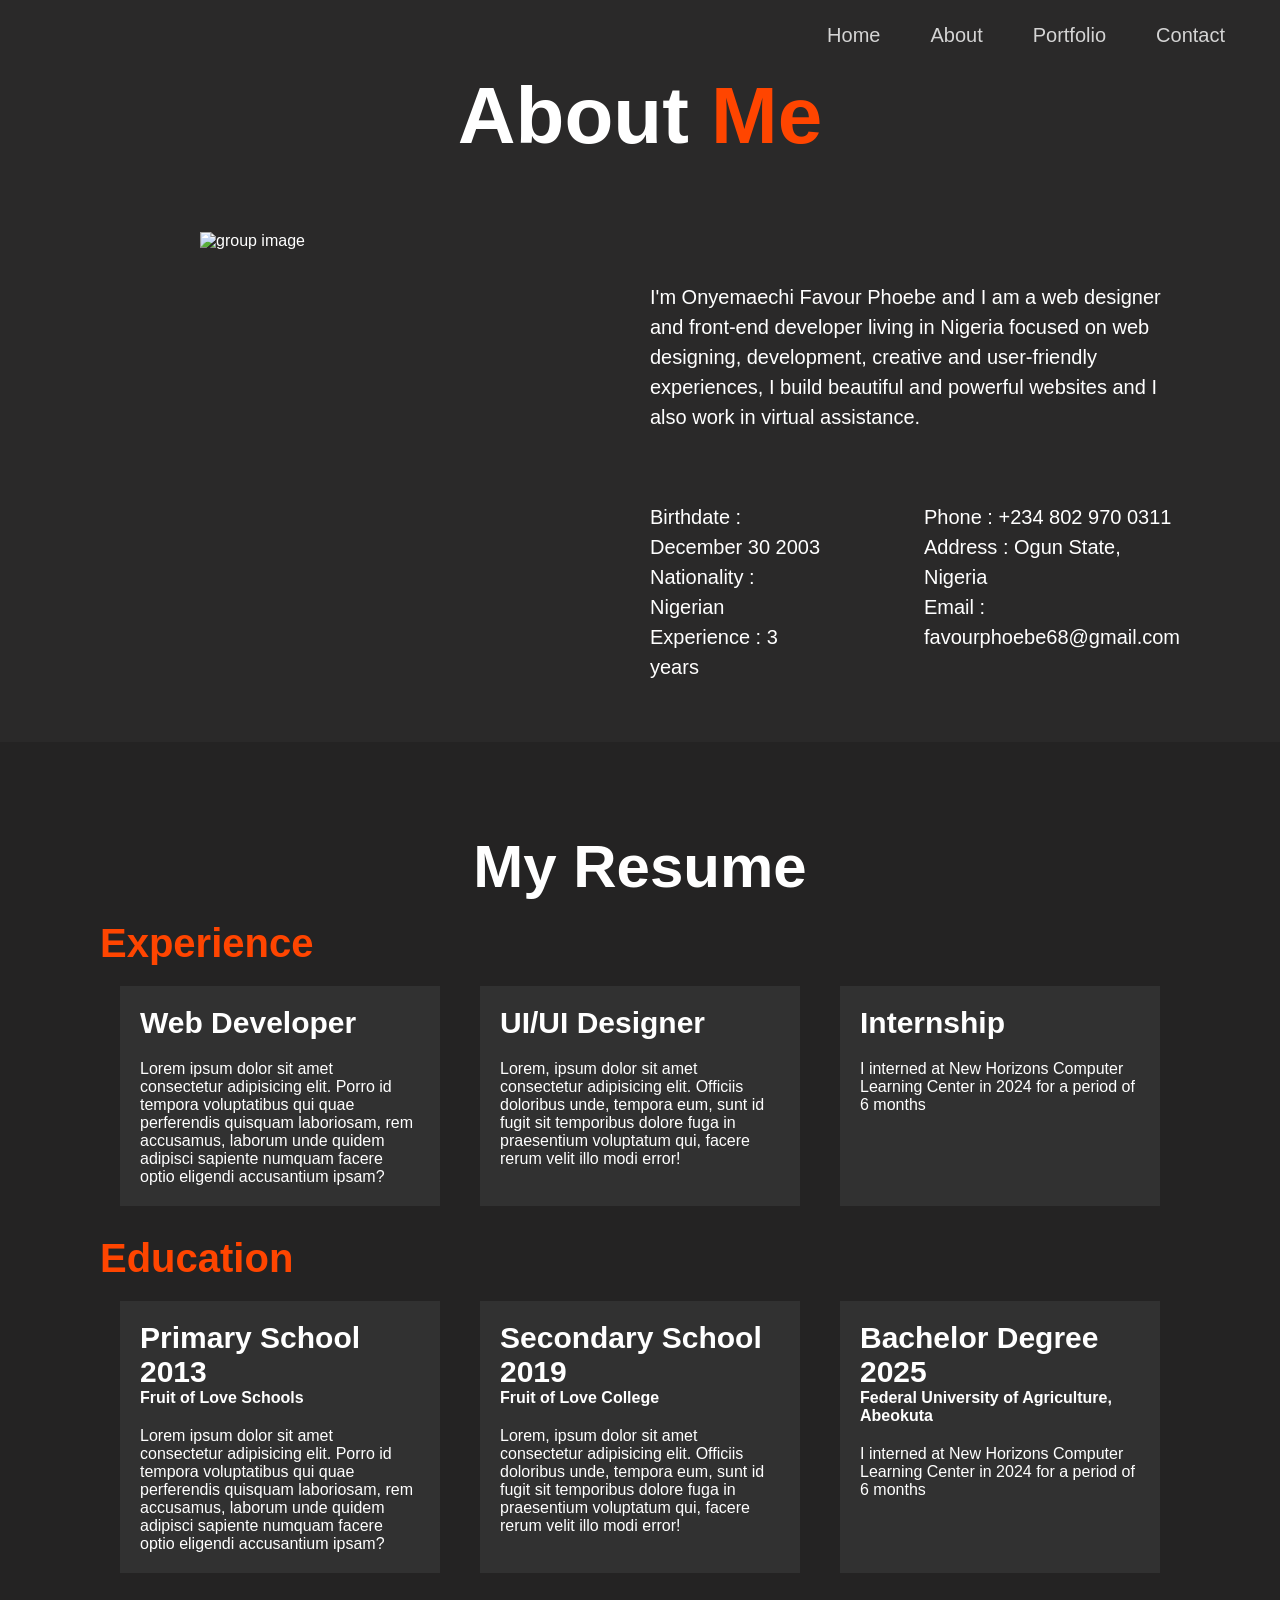
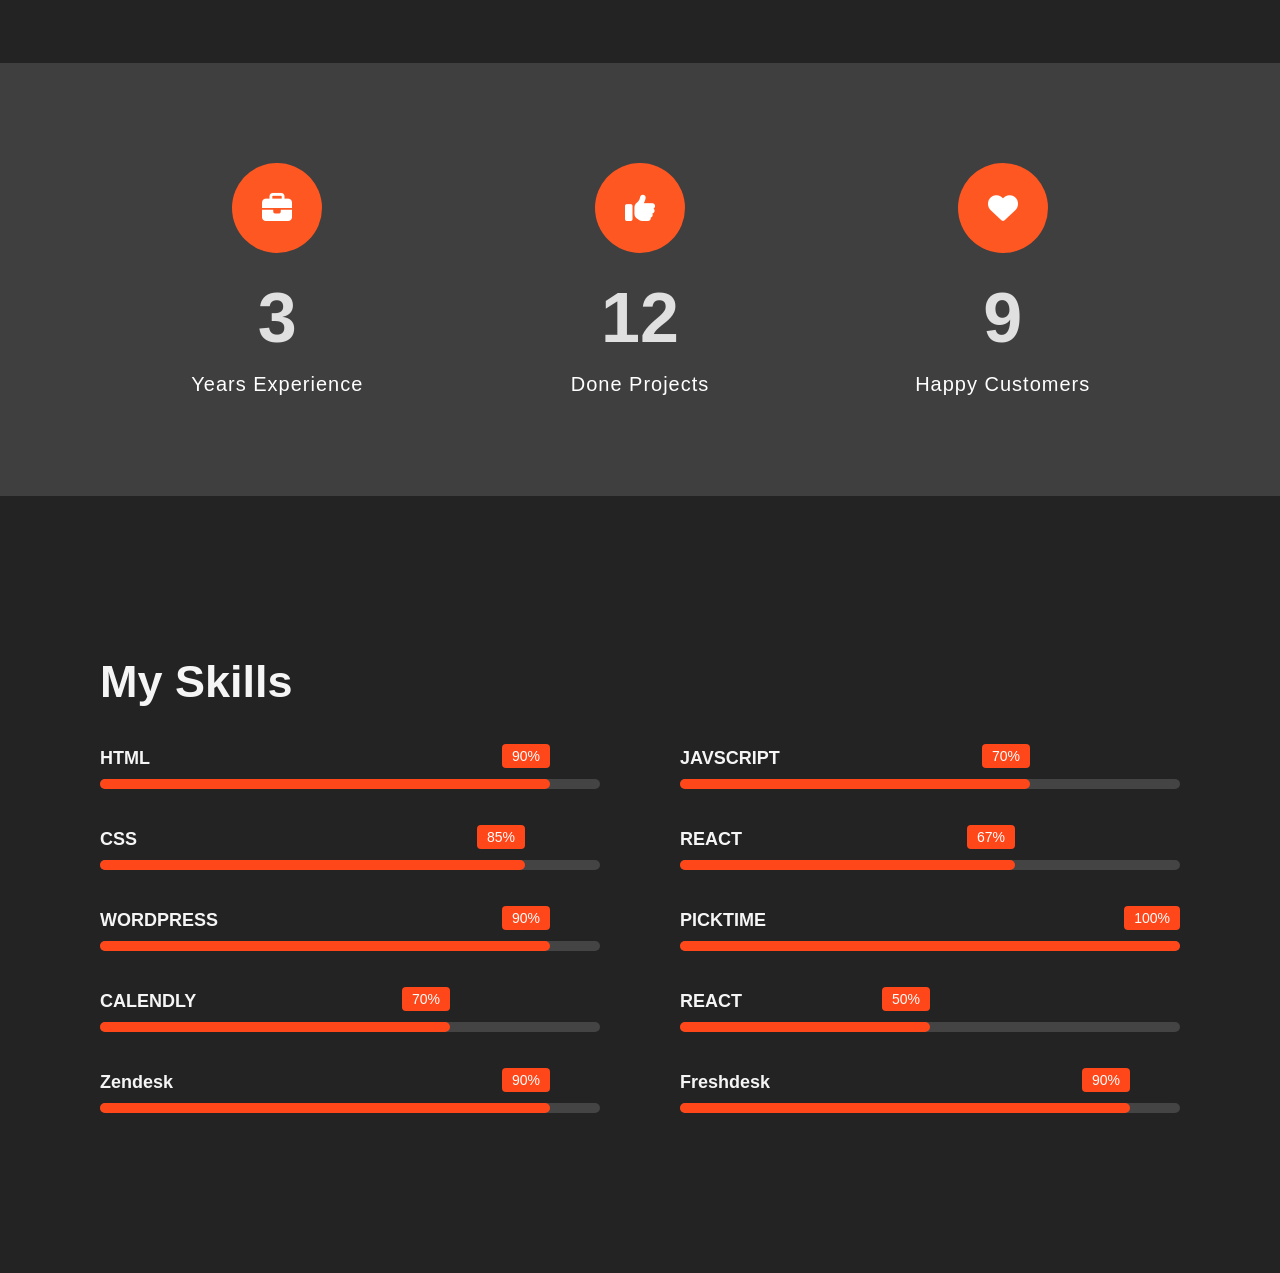
==== about.html @ d8701e4d "Add files via upload" ====
<!DOCTYPE html>
<html lang="en">
<head>
    <meta charset="UTF-8">
    <meta name="viewport" content="width=device-width, initial-scale=1.0">
    <title>About Me</title>
    <link rel="stylesheet" href="style.css">
    <link rel="stylesheet" href="https://cdnjs.cloudflare.com/ajax/libs/font-awesome/6.5.0/css/all.min.css">

</head>
<body>
        <div id="navbar" class="navbar">
        <nav>
            <ul>
            <li><a href="index.html" class="current">Home</a></li>
            <li><a href="about.html">About</a></li>
            <li><a href="portfolio.html">Portfolio</a></li>
            <li><a href="contact.html">Contact</a></li>
            </ul>
        </nav>
        </div>


    <!-- About Me -->
    <section class="solution flex-columns" id="about">
        
        
        
        
        <h1>About <span>Me</span></h1>
            <div class="row">
            <div class="column">
                <div class="column-1">
                <img src="./img/IMG_7723.JPG" alt="group image">
                </div>
            </div>
            <div class="column">
                <div class="column-2 bg-primary">
                <p>I'm Onyemaechi Favour Phoebe and I am a web designer and front‑end developer living in Nigeria focused on web designing, development, creative and user‑friendly experiences, I build beautiful and powerful websites and I also work in virtual assistance.</p>
                </div>
                <div class="col">
                    <div class="col-1">
                    <p>Birthdate : December 30 2003</p>
                    <p>Nationality : Nigerian</p>
                    <p>Experience : 3 years</p>
                    </div>
                    <div class="col-2">
                    <p>Phone : +234 802 970 0311</p>
                    <p>Address : Ogun State, Nigeria</p>
                    <p>Email : favourphoebe68@gmail.com</p>
                    </div>
                </div>
            </div>
            </div>

    </section>
<!-- Resume -->
        <div class="resume">
        <h1>My Resume</h1>
        <div class="edu">
            <h2>Experience</h2>    
            <div class="flex-items">        
            <div class="exp">
                <h3>Web Developer</h3>
                <p>Lorem ipsum dolor sit amet consectetur adipisicing elit. Porro id tempora voluptatibus qui quae perferendis quisquam laboriosam, rem accusamus, laborum unde quidem adipisci sapiente numquam facere optio eligendi accusantium ipsam?</p>
            </div>
            <div class="exp">
                <h3>UI/UI Designer</h3>
                <p>Lorem, ipsum dolor sit amet consectetur adipisicing elit. Officiis doloribus unde, tempora eum, sunt id fugit sit temporibus dolore fuga in praesentium voluptatum qui, facere rerum velit illo modi error!
                </p>    
            </div>
            <div class="exp">
                <h3>Internship</h3>
                <p>I interned at New Horizons Computer Learning Center in 2024 for a period of 6 months</p>
            </div>
            </div>
        </div>

        <h2>Education</h2>
        <div class="flex-items">        
        <div class="exp">
            <h3>Primary School 2013</h3>
            <h4>Fruit of Love Schools</h4>
            <p>Lorem ipsum dolor sit amet consectetur adipisicing elit. Porro id tempora voluptatibus qui quae perferendis quisquam laboriosam, rem accusamus, laborum unde quidem adipisci sapiente numquam facere optio eligendi accusantium ipsam?</p>
        </div>
        <div class="exp">
            <h3>Secondary School 2019</h3>
            <h4>Fruit of Love College</h4>
            <p>Lorem, ipsum dolor sit amet consectetur adipisicing elit. Officiis doloribus unde, tempora eum, sunt id fugit sit temporibus dolore fuga in praesentium voluptatum qui, facere rerum velit illo modi error!
            </p>    
        </div>
        <div class="exp">
            <h3>Bachelor Degree 2025</h3>
            <h4>Federal University of Agriculture, Abeokuta</h4>
            <p>I interned at New Horizons Computer Learning Center in 2024 for a period of 6 months</p>
        </div>
        </div>
        </div>

        <!-- Experience -->
  
    <section class="stats">
    <div class="container">

        <div class="stat-box">
        <div class="icon">
            <i class="fa-solid fa-briefcase"></i>
        </div>
        <h2>3</h2>
        <p>Years Experience</p>
        </div>

        <div class="stat-box">
        <div class="icon">
            <i class="fa-solid fa-thumbs-up"></i>
        </div>
        <h2>12</h2>
        <p>Done Projects</p>
        </div>

        <div class="stat-box">
        <div class="icon">
            <i class="fa-solid fa-heart"></i>
        </div>
        <h2>9</h2>
        <p>Happy Customers</p>
        </div>

    </div>
    </section>



    <!-- My Skills -->
    <main class="skills-section">
        <h2>My Skills</h2>

        <div class="skills-grid">

            <!-- Left Column -->
            <div class="skill-box">
                <span class="skill-title">HTML</span>
                <div class="skill-bar">
                    <div class="skill-fill" style="width:90%">
                        <span class="skill-percent">90%</span>
                    </div>
                </div>
            </div>

            <div class="skill-box">
                <span class="skill-title">JAVSCRIPT</span>
                <div class="skill-bar">
                    <div class="skill-fill" style="width:70%">
                        <span class="skill-percent">70%</span>
                    </div>
                </div>
            </div>

            <div class="skill-box">
                <span class="skill-title">CSS</span>
                <div class="skill-bar">
                    <div class="skill-fill" style="width:85%">
                        <span class="skill-percent">85%</span>
                    </div>
                </div>
            </div>

            <div class="skill-box">
                <span class="skill-title">REACT</span>
                <div class="skill-bar">
                    <div class="skill-fill" style="width:67%">
                        <span class="skill-percent">67%</span>
                    </div>
                </div>
            </div>

            <div class="skill-box">
                <span class="skill-title">WORDPRESS</span>
                <div class="skill-bar">
                    <div class="skill-fill" style="width:90%">
                        <span class="skill-percent">90%</span>
                    </div>
                </div>
            </div>

            <div class="skill-box">
                <span class="skill-title">PICKTIME</span>
                <div class="skill-bar">
                    <div class="skill-fill" style="width:100%">
                        <span class="skill-percent">100%</span>
                    </div>
                </div>
            </div>

            <div class="skill-box">
                <span class="skill-title">CALENDLY</span>
                <div class="skill-bar">
                    <div class="skill-fill" style="width:70%">
                        <span class="skill-percent">70%</span>
                    </div>
                </div>
            </div>

            <div class="skill-box">
                <span class="skill-title">REACT</span>
                <div class="skill-bar">
                    <div class="skill-fill" style="width:50%">
                        <span class="skill-percent">50%</span>
                    </div>
                </div>
            </div>

                        <div class="skill-box">
                <span class="skill-title">Zendesk</span>
                <div class="skill-bar">
                    <div class="skill-fill" style="width:90%">
                        <span class="skill-percent">90%</span>
                    </div>
                </div>
            </div>

                        <div class="skill-box">
                <span class="skill-title">Freshdesk</span>
                <div class="skill-bar">
                    <div class="skill-fill" style="width:90%">
                        <span class="skill-percent">90%</span>
                    </div>
                </div>
            </div>

        </div>
    </main>

    <button id="backToTop"><i class="fa fa-arrow-up"></i></button>

<script>
const btn = document.getElementById("backToTop");

// Show button when scrolling down
window.onscroll = function () {
  if (document.documentElement.scrollTop > 200) {
    btn.style.display = "block";
  } else {
    btn.style.display = "none";
  }
};

// Scroll to top
btn.onclick = function () {
  window.scrollTo({
    top: 0,
    behavior: "smooth"
  });
};
</script>
</body>
</html>
---- style.css ----
*{
    margin: 0;
    padding: 0;
    box-sizing: border-box;
    font-family: 'Gill Sans', 'Gill Sans MT', Calibri, 'Trebuchet MS', sans-serif;
}

html{
  scroll-behavior: smooth;
}

body{
  background-color: rgb(36, 35, 35);
  color: white;
}

/* Navbar */
.navbar{
    display: flex;
    align-items: center;
    justify-content: right;
    color: #fff;
    opacity: 0.8;
    width: 100%;
    height: 70px;
    position: fixed;
    top: 0px;
    padding: 0 30px;
    transition: 0.5s;
    margin-bottom: 50px;
}
.navbar a{
    color: #fff;
    padding: 10px 20px;
    margin: 0 5px;
    text-decoration: none;
}
.navbar a:hover,
.navbar a.current{
    background: none;
}
.navbar ul{
    display: flex;
    list-style: none;
}
.navbar.top{
    background: transparent;
}

.btn{
    cursor: pointer;
    display: inline-block;
    padding: 10px 30px;
    color: #fff;
    background-color: orangered;
    border: none;
    border-radius: 5px;
    margin-top: 30px;
}
.btn, a{
  text-decoration: none;
  font-size: 20px;
}
.btn:hover{
    opacity: 0.9;
}

span{
  color: orangered;
}

.hero{
  background-image: url(./img/code\ image\ 2.jpg);
}
.hero .content{
    display: flex;
    flex-direction: column;
    align-items: center;
    justify-content: center;
    text-align: center;
    height: 100%;
    padding: 230px 20px 0 20px;
    
}
.hero .content h1{
    font-size: 150px;
    font-weight: 100;
}
.hero .content p{
    font-size: 20px;
    max-width: 1000px;
    margin: 20px 0 30px;
}
.hero::before{
    content: '';
    position: absolute;
    top: 0;
    left: 0;
    width: 100%;
    height: 100%;
}
.hero *{
    z-index: 10;
}

.hero{
  padding-bottom: 182px;
}

.hero.blog{
    background: url(IMG/pexels-aleksandar-pasaric-4512439.jpg) no-repeat center center/cover;
    height: 50vh;
}

/* SECTION */

section{
  background-color: rgb(42, 41, 41);
  padding: 40px 100px;
}

section h1{
  text-align: center;
  font-size: 80px;
  margin-bottom: 70px;
  padding-top: 30px;
}

.resume h2{
  font-size: 40px;
  color: orangered;
  padding-bottom: 20px;
}


/* RESUME */
.resume{
  background-color: rgb(36, 35, 35);
  margin:60px auto;
  padding: 30px 100px;
}
.resume h1{
  font-size: 60px;
  text-align: center;
  padding-bottom: 20px;
}


.exp{
  width: 100%;
  margin: 0 20px;
  background-color: rgb(49, 49, 49);
}

.exp p{
  padding-top: 20px;
}

.exp h3{
  font-size: 30px;
}

.edu{
  margin-bottom: 30px;
}


section h1 span{
  color: orangered;
}


/* Flex Columns */

.flex-columns.flex-reverse .row{
    flex-direction: row-reverse;
}
.flex-columns{
  height: 80%;
}
.flex-columns .row{
    display: flex;
    flex-direction: row;
    flex-wrap: wrap;
    width: 100%;
}
.flex-columns .column{
    display: flex;
    flex-direction: column;
    flex-basis: 100%;
    flex: 1;

}
.flex-columns .column .column-1
{
    height: 60%;
}

.flex-columns .column .column-2{
  line-height: 30px;
  font-size: 20px;
  padding: 50px 0;
  margin-bottom: 20px;
}

.flex-columns img{
    width: 100%;
    height: 100%;
    object-fit: center;
}
.flex-columns .column-1{
    margin: 0 100px;
}

.col{
  display: flex;
  flex-direction: right;
}

.col-1, .col-2{
  line-height: 30px;
  font-size: 20px;
}

.col-2{
  margin-left: 100px;
}

/* Flex Items */
.flex-items{
    display: flex;
    text-align: left;
    justify-content: center;
    height: 100%;
}
.flex-items > div{
    padding: 20px;
}

/* Experience */

.stats {
  background: #3f3f3f;
  padding: 100px 0;
  text-align: center;
}

.container {
  width: 85%;
  margin: auto;
  display: flex;
  justify-content: space-between;
  align-items: center;
}

.stat-box {
  flex: 1;
  text-align: center;
}

.icon {
  width: 90px;
  height: 90px;
  background: #ff5722;
  border-radius: 50%;
  display: flex;
  justify-content: center;
  align-items: center;
  margin: 0 auto 25px;
  font-size: 30px;
  color: white;
}

.stat-box h2 {
  font-size: 70px;
  color: #e0e0e0;
  margin-bottom: 15px;
}

.stat-box p {
  font-size: 20px;
  color: #ffffff;
  letter-spacing: 1px;
}

/* Main My Skills */
.skills-section {
    margin:60px auto;
    padding: 100px;
}

.skills-section h2 {
    font-size:45px;
    margin-bottom:40px;
}

.skills-grid {
    display:grid;
    grid-template-columns:1fr 1fr;
    gap:40px 80px;
}

.skill-box {
    width:100%;
}

.skill-title {
    font-size:18px;
    display:block;
    margin-bottom:10px;
    font-weight:bold;
}

.skill-bar {
    width:100%;
    height:10px;
    background:#444;
    border-radius:5px;
    position:relative;
}

.skill-fill {
    height:100%;
    background:#ff471a;
    border-radius:5px;
    position:relative;
}

.skill-percent {
    position:absolute;
    top:-35px;
    right:0;
    background:#ff471a;
    color:#fff;
    padding:4px 10px;
    border-radius:4px;
    font-size:14px;
}

.skill-percent::after {
    content:"";
    position:absolute;
    bottom:-6px;
    left:50%;
    transform:translateX(-50%);
    border-width:6px;
    border-style:solid;
    border-color:#ff471a transparent transparent transparent;
}

main span, h2{
  color: whitesmoke;
}


/* Responsive */
@media (max-width:768px){
    .skills-grid {
        grid-template-columns:1fr;
    }
}


.port h1{
  text-align: center;
  margin-top: 100px;
  font-size: 80px;
}

/* Contact */


.contact {
  padding: 100px 10%;
}

/* Title */
.section-title {
  text-align: center;
  font-family: 'Playfair Display', serif;
  font-size: 60px;
  margin-bottom: 60px;
}

.section-title span {
  color: #ff5722;
}

/* Contact Info Boxes */
.contact-info {
  display: flex;
  justify-content: space-between;
  margin-bottom: 50px;
}

.info-box {
  background: #3a3a3a;
  padding: 40px;
  text-align: center;
  width: 32%;
  position: relative;
}

.info-box .icon {
  width: 60px;
  height: 60px;
  background: #ff5722;
  border-radius: 50%;
  display: flex;
  justify-content: center;
  align-items: center;
  margin: -70px auto 20px;
  font-size: 20px;
}

.info-box p {
  font-size: 18px;
}

/* Divider */
.divider {
  width: 200px;
  height: 1px;
  background: #555;
  margin: 40px auto 60px;
}

/* Contact Content */
.contact-content {
  display: flex;
  justify-content: space-between;
  gap: 50px;
}

/* Left Side */
.left {
  width: 35%;
}

.left h2 {
  font-family: 'Playfair Display', serif;
  font-size: 28px;
  margin-bottom: 15px;
}

.left p {
  line-height: 1.8;
  margin-bottom: 30px;
}

.left h3 {
  font-family: 'Playfair Display', serif;
  margin-bottom: 15px;
}

.socials a {
  display: inline-flex;
  width: 40px;
  height: 40px;
  background: #3a3a3a;
  border-radius: 50%;
  justify-content: center;
  align-items: center;
  margin-right: 10px;
  color: white;
  text-decoration: none;
  transition: 0.3s;
}

.socials a:hover {
  background: #ff5722;
}

/* Right Side */
.right {
  width: 60%;
}

.row {
  display: flex;
  gap: 20px;
  margin-bottom: 20px;
}

input, textarea {
  background: #3a3a3a;
  border: none;
  padding: 15px;
  color: white;
  width: 100%;
  font-family: 'Courier Prime', monospace;
}

textarea {
  height: 150px;
  resize: none;
  border: 1px solid #ff5722;
  margin-bottom: 20px;
}

button {
  background: #ff5722;
  border: none;
  padding: 15px 30px;
  color: white;
  cursor: pointer;
  font-family: 'Courier Prime', monospace;
  font-weight: bold;
  transition: 0.3s;
}

button:hover {
  background: #e64a19;
}



/* Animation */
@keyframes fadeSlideUp {
  from {
    opacity: 0;
    transform: translateY(40px);
  }
  to {
    opacity: 1;
    transform: translateY(0);
  }
}

.hero .content h1 {
  animation: fadeSlideUp 1s ease forwards;
}

.hero .content p {
  animation: fadeSlideUp 1.5s ease forwards;
}

.hero .btn {
  animation: fadeSlideUp 2s ease forwards;
}


.navbar a {
  position: relative;
}

.navbar a::after {
  content: "";
  position: absolute;
  left: 0;
  bottom: 5px;
  width: 0%;
  height: 2px;
  background: orangered;
  transition: 0.3s;
}

.navbar a:hover::after {
  width: 100%;
}

.exp, .info-box {
  transition: transform 0.3s ease, box-shadow 0.3s ease;
}

.exp:hover, .info-box:hover {
  transform: translateY(-10px);
  box-shadow: 0 10px 25px rgba(0,0,0,0.5);
}

@keyframes pulse {
  0% {
    transform: scale(1);
  }
  50% {
    transform: scale(1.1);
  }
  100% {
    transform: scale(1);
  }
}

.icon {
  animation: pulse 2s infinite;
}

.skill-fill {
  width: 0;
  animation: fillBar 2s forwards;
}


.btn {
  transition: all 0.3s ease;
}

.btn:hover {
  background: orangered;
  box-shadow: 0 0 15px orangered;
  transform: scale(1.05);
}

/* Back to Top Button */
#backToTop {
  position: fixed;
  bottom: 30px;
  right: 30px;
  background: orangered;
  color: white;
  border: none;
  padding: 15px;
  border-radius: 50%;
  font-size: 18px;
  cursor: pointer;
  display: none;
  z-index: 1000;
  transition: all 0.3s ease;
}

#backToTop:hover {
  background: #e64a19;
  transform: scale(1.1);
}



/* Portfolio */
/* Portfolio Section */
.portfolio {
  padding: 100px 10%;
}

.portfolio h1 {
  text-align: center;
  font-size: 80px;
  margin-bottom: 60px;
}

/* Grid */
.portfolio-grid {
  display: grid;
  grid-template-columns: repeat(2, 1fr);
  gap: 30px;
}

/* Item */
.portfolio-item {
  position: relative;
  overflow: hidden;
}

.portfolio-item img {
  width: 100%;
  display: block;
  transition: transform 0.5s ease;
}

/* Overlay */
.overlay {
  position: absolute;
  top: 0;
  left: 0;
  background: rgba(0,0,0,0.7);
  width: 100%;
  height: 100%;
  display: flex;
  flex-direction: column;
  justify-content: center;
  align-items: center;
  opacity: 0;
  transition: 0.5s;
}

.overlay h3 {
  font-size: 25px;
  margin-bottom: 10px;
}

.overlay p {
  margin-bottom: 15px;
}

.overlay a {
  color: white;
  background: orangered;
  padding: 10px;
  border-radius: 50%;
}

/* Hover Effects */
.portfolio-item:hover img {
  transform: scale(1.1);
}

.portfolio-item:hover .overlay {
  opacity: 1;
}

.portfolio-item {
  opacity: 0;
  transform: translateY(40px);
  animation: fadeUp 0.8s ease forwards;
}

/* Add delay for stagger effect */
.portfolio-item:nth-child(1) { animation-delay: 0.2s; }
.portfolio-item:nth-child(2) { animation-delay: 0.4s; }
.portfolio-item:nth-child(3) { animation-delay: 0.6s; }
.portfolio-item:nth-child(4) { animation-delay: 0.8s; }

@keyframes fadeUp {
  to {
    opacity: 1;
    transform: translateY(0);
  }
}

.portfolio-item img {
  transition: transform 0.6s ease;
}

.portfolio-item:hover img {
  transform: scale(1.1) rotate(1deg);
}

.overlay {
  transform: translateY(100%);
  opacity: 0;
  transition: all 0.5s ease;
}

.portfolio-item:hover .overlay {
  transform: translateY(0);
  opacity: 1;
}

.overlay h3,
.overlay p,
.overlay a {
  transform: translateY(20px);
  opacity: 0;
  transition: 0.4s ease;
}

.portfolio-item:hover .overlay h3 {
  transform: translateY(0);
  opacity: 1;
  transition-delay: 0.2s;
}

.portfolio-item:hover .overlay p {
  transform: translateY(0);
  opacity: 1;
  transition-delay: 0.3s;
}

.portfolio-item:hover .overlay a {
  transform: translateY(0);
  opacity: 1;
  transition-delay: 0.4s;
}

.overlay a {
  transition: all 0.3s ease;
}

.overlay a:hover {
  background: orangered;
  box-shadow: 0 0 15px orangered;
  transform: scale(1.2);
}

.portfolio h1 {
  opacity: 0;
  transform: translateY(-30px);
  animation: fadeDown 1s ease forwards;
}

@keyframes fadeDown {
  to {
    opacity: 1;
    transform: translateY(0);
  }
}

@media (max-width: 768px) {
  .portfolio-grid {
    grid-template-columns: 1fr;
  }

  .portfolio h1 {
    font-size: 50px;
  }
}


/* Media query */

/* mobile */
@media (max-width: 768px) {

  /* Navbar */
  .navbar {
    justify-content: center;
    height: auto;
    padding: 15px;
  }

  .navbar ul {
    flex-direction: row;
    align-items: center;
  }

  .navbar a {
    display: block;
    padding: 10px;
  }

  /* Hero */
  .hero .content {
    padding-top: 150px;
  }

  .hero .content h1 {
    font-size: 50px;
  }

  .hero .content p {
    font-size: 16px;
  }

  /* Section spacing */
  section {
    padding: 40px 20px;
  }

  section h1 {
    font-size: 40px;
  }

  /* About Section */
  .flex-columns .row {
    flex-direction: column;
  }

  .flex-columns .column-1 {
    margin: 0;
  }

  .col {
    flex-direction: column;
  }

  .col-2 {
    margin-left: 0;
    margin-top: 20px;
  }

  /* Resume */
  .resume {
    padding: 20px;
  }

  .resume h1 {
    font-size: 40px;
  }

  .flex-items {
    flex-direction: column;
  }

  .exp {
    margin-bottom: 20px;
  }

  /* Stats */
  .container {
    flex-direction: column;
    gap: 40px;
  }

  .stat-box h2 {
    font-size: 40px;
  }

  /* Skills */
  .skills-section {
    padding: 40px 20px;
  }

  .skills-grid {
    grid-template-columns: 1fr;
  }

  /* Contact */
  .contact-info {
    flex-direction: column;
    gap: 40px;
  }

  .info-box {
    width: 100%;
  }

  .contact-content {
    flex-direction: column;
  }

  .left, .right {
    width: 100%;
  }

  .row {
    flex-direction: column;
  }

  /* Portfolio */
  .portfolio-grid {
    grid-template-columns: 1fr;
  }

  .portfolio h1 {
    font-size: 40px;
  }

}

/* Tablet */
@media (max-width: 1024px) {

  /* Hero */
  .hero .content h1 {
    font-size: 80px;
  }

  /* Sections */
  section {
    padding: 60px 40px;
  }

  /* About */
  .flex-columns .column-1 {
    margin: 0 20px;
  }

  /* Resume */
  .flex-items {
    flex-wrap: wrap;
  }

  .exp {
    width: 45%;
    margin-bottom: 20px;
  }

  /* Stats */
  .container {
    flex-wrap: wrap;
    gap: 30px;
  }

  .stat-box {
    width: 45%;
  }

  /* Skills */
  .skills-grid {
    grid-template-columns: 1fr 1fr;
    gap: 30px;
  }

  /* Contact */
  .contact-content {
    flex-direction: column;
  }

  .left, .right {
    width: 100%;
  }

  /* Portfolio */
  .portfolio-grid {
    grid-template-columns: repeat(2, 1fr);
  }

}

/* Small Laptop */
@media (max-width: 1200px) {

  .hero .content h1 {
    font-size: 100px;
  }

  section {
    padding: 60px 60px;
  }

  .portfolio-grid {
    gap: 20px;
  }

}
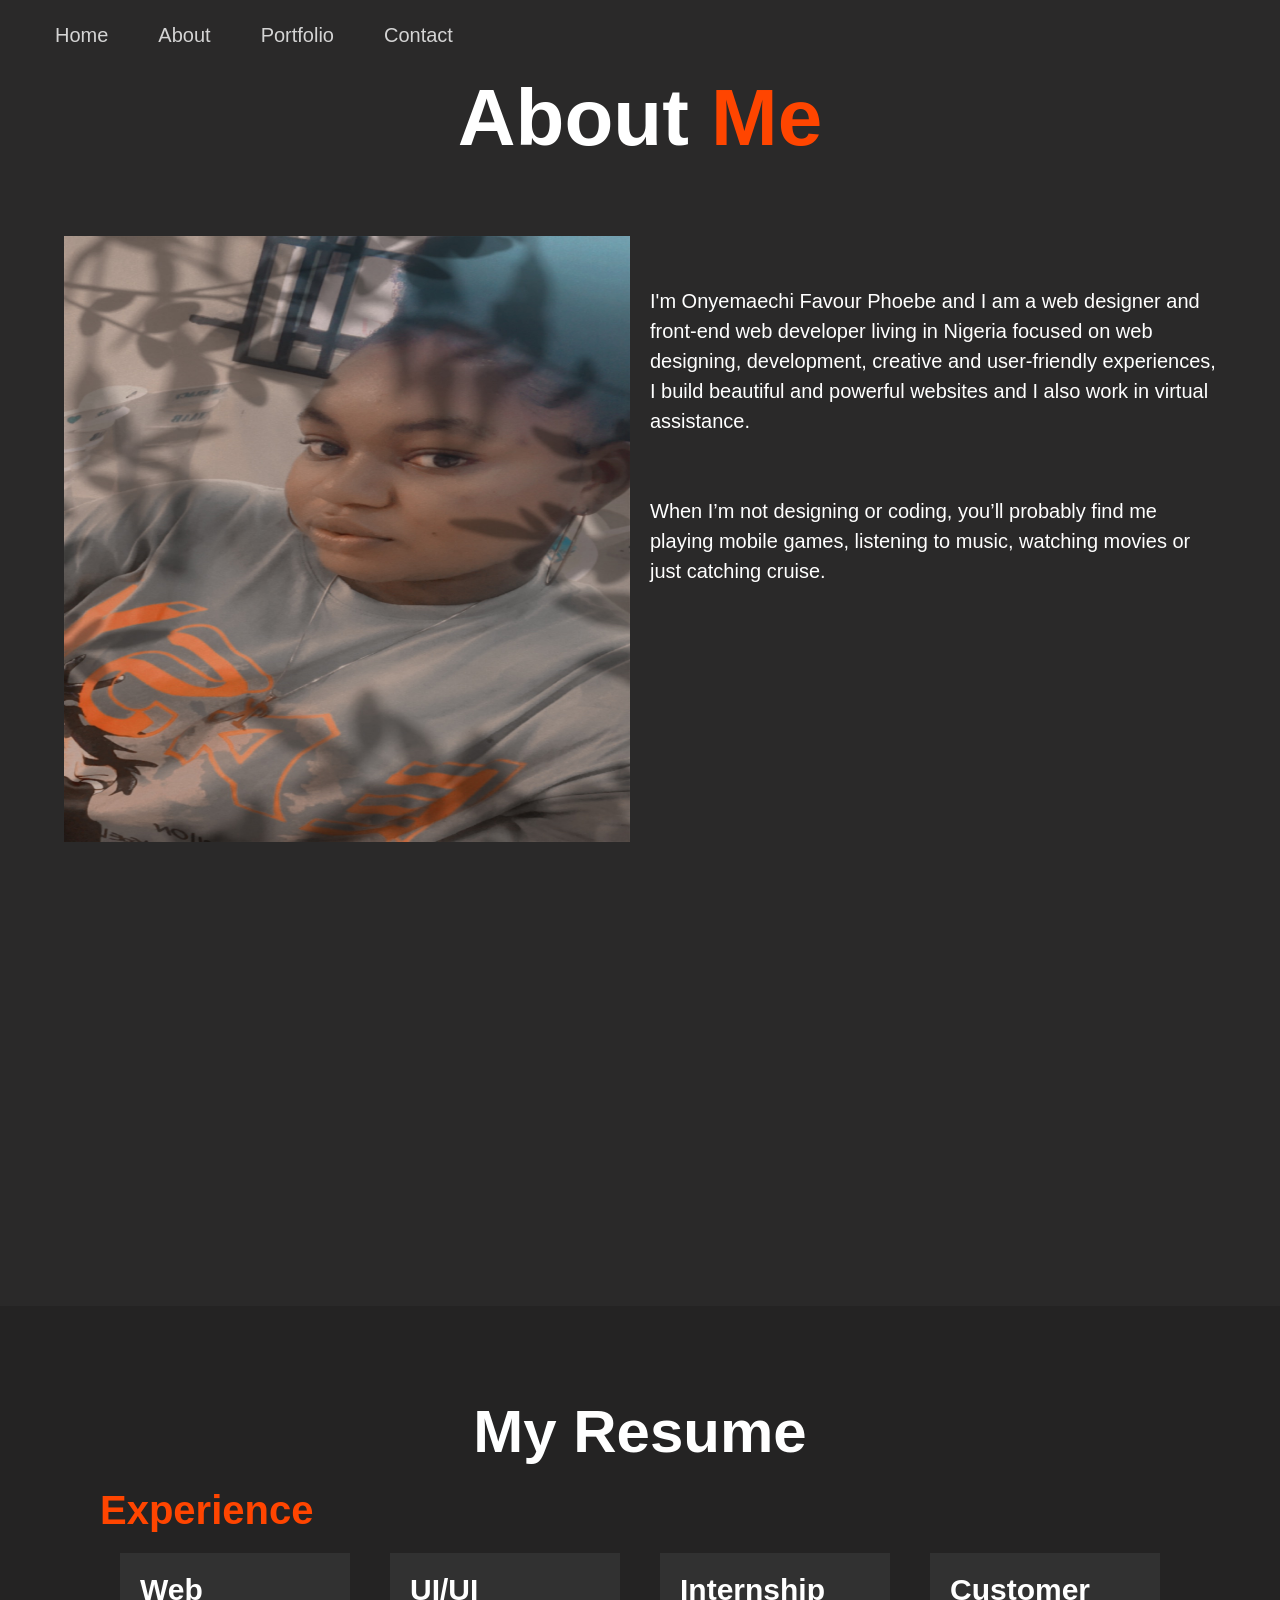
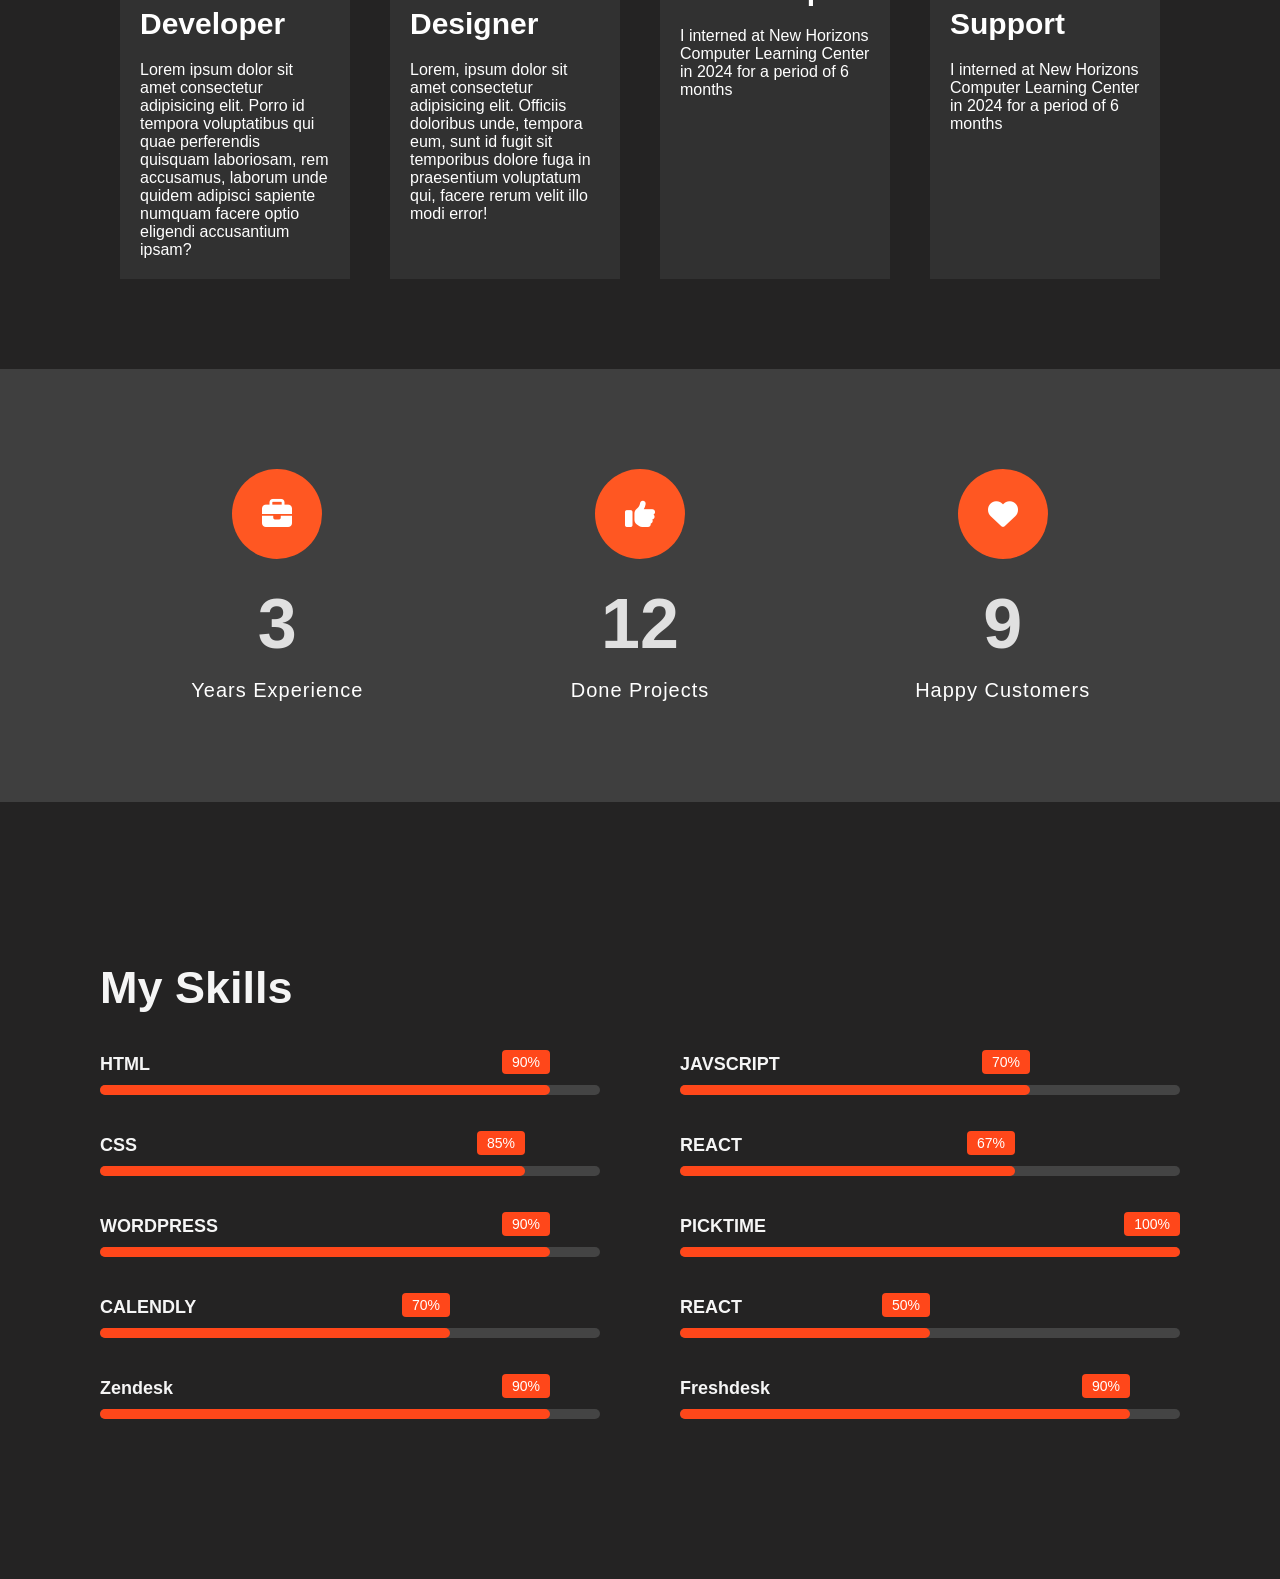
==== commit edffce08: "Update about.html" ====
--- a/about.html
+++ b/about.html
@@ -29,76 +29,48 @@
         
         <h1>About <span>Me</span></h1>
             <div class="row">
-            <div class="column">
-                <div class="column-1">
-                <img src="./img/IMG_7723.JPG" alt="group image">
-                </div>
-            </div>
-            <div class="column">
-                <div class="column-2 bg-primary">
-                <p>I'm Onyemaechi Favour Phoebe and I am a web designer and front‑end developer living in Nigeria focused on web designing, development, creative and user‑friendly experiences, I build beautiful and powerful websites and I also work in virtual assistance.</p>
-                </div>
-                <div class="col">
-                    <div class="col-1">
-                    <p>Birthdate : December 30 2003</p>
-                    <p>Nationality : Nigerian</p>
-                    <p>Experience : 3 years</p>
-                    </div>
-                    <div class="col-2">
-                    <p>Phone : +234 802 970 0311</p>
-                    <p>Address : Ogun State, Nigeria</p>
-                    <p>Email : favourphoebe68@gmail.com</p>
-                    </div>
-                </div>
-            </div>
+                <div class="column">
+                    <div class="column-1">
+                    <img src="./img/IMG_7723.JPG" alt="group image">
+                    </div>
+                </div>
+                <div class="column">
+                    <div class="column-2 bg-primary">
+                    <p>I'm Onyemaechi Favour Phoebe and I am a web designer and front‑end web developer living in Nigeria focused on web designing, development, creative and user‑friendly experiences, I build beautiful and powerful websites and I also work in virtual assistance.</p>
+                    <br><br>
+                    <p>When I’m not designing or coding, you’ll probably find me playing mobile games, listening to music, watching movies or just catching cruise.</p>
+                    </div>
+                </div>
             </div>
 
     </section>
 <!-- Resume -->
         <div class="resume">
         <h1>My Resume</h1>
-        <div class="edu">
             <h2>Experience</h2>    
-            <div class="flex-items">        
-            <div class="exp">
-                <h3>Web Developer</h3>
-                <p>Lorem ipsum dolor sit amet consectetur adipisicing elit. Porro id tempora voluptatibus qui quae perferendis quisquam laboriosam, rem accusamus, laborum unde quidem adipisci sapiente numquam facere optio eligendi accusantium ipsam?</p>
-            </div>
-            <div class="exp">
-                <h3>UI/UI Designer</h3>
-                <p>Lorem, ipsum dolor sit amet consectetur adipisicing elit. Officiis doloribus unde, tempora eum, sunt id fugit sit temporibus dolore fuga in praesentium voluptatum qui, facere rerum velit illo modi error!
-                </p>    
-            </div>
-            <div class="exp">
-                <h3>Internship</h3>
-                <p>I interned at New Horizons Computer Learning Center in 2024 for a period of 6 months</p>
-            </div>
-            </div>
-        </div>
-
-        <h2>Education</h2>
-        <div class="flex-items">        
-        <div class="exp">
-            <h3>Primary School 2013</h3>
-            <h4>Fruit of Love Schools</h4>
-            <p>Lorem ipsum dolor sit amet consectetur adipisicing elit. Porro id tempora voluptatibus qui quae perferendis quisquam laboriosam, rem accusamus, laborum unde quidem adipisci sapiente numquam facere optio eligendi accusantium ipsam?</p>
-        </div>
-        <div class="exp">
-            <h3>Secondary School 2019</h3>
-            <h4>Fruit of Love College</h4>
-            <p>Lorem, ipsum dolor sit amet consectetur adipisicing elit. Officiis doloribus unde, tempora eum, sunt id fugit sit temporibus dolore fuga in praesentium voluptatum qui, facere rerum velit illo modi error!
-            </p>    
-        </div>
-        <div class="exp">
-            <h3>Bachelor Degree 2025</h3>
-            <h4>Federal University of Agriculture, Abeokuta</h4>
-            <p>I interned at New Horizons Computer Learning Center in 2024 for a period of 6 months</p>
-        </div>
-        </div>
+                <div class="flex-items">        
+                <div class="exp">
+                    <h3>Web Developer</h3>
+                    <p>Lorem ipsum dolor sit amet consectetur adipisicing elit. Porro id tempora voluptatibus qui quae perferendis quisquam laboriosam, rem accusamus, laborum unde quidem adipisci sapiente numquam facere optio eligendi accusantium ipsam?</p>
+                </div>
+                <div class="exp">
+                    <h3>UI/UI Designer</h3>
+                    <p>Lorem, ipsum dolor sit amet consectetur adipisicing elit. Officiis doloribus unde, tempora eum, sunt id fugit sit temporibus dolore fuga in praesentium voluptatum qui, facere rerum velit illo modi error!
+                    </p>    
+                </div>
+                <div class="exp">
+                    <h3>Internship</h3>
+                    <p>I interned at New Horizons Computer Learning Center in 2024 for a period of 6 months</p>
+                </div>
+                <div class="exp">
+                    <h3>Customer Support</h3>
+                    <p>I interned at New Horizons Computer Learning Center in 2024 for a period of 6 months</p>
+                </div>
+                </div>
         </div>
 
         <!-- Experience -->
-  
+
     <section class="stats">
     <div class="container">
 
@@ -254,4 +226,4 @@
 };
 </script>
 </body>
-</html>+</html>
--- a/style.css
+++ b/style.css
@@ -12,13 +12,14 @@
 body{
   background-color: rgb(36, 35, 35);
   color: white;
+  overflow-x: hidden;
 }
 
 /* Navbar */
 .navbar{
     display: flex;
     align-items: center;
-    justify-content: right;
+    justify-content: space-between;
     color: #fff;
     opacity: 0.8;
     width: 100%;
@@ -69,8 +70,14 @@
   color: orangered;
 }
 
-.hero{
-  background-image: url(./img/code\ image\ 2.jpg);
+.hero {
+  background: url(./img/code\ image\ 2.jpg) no-repeat center center/cover;
+  height: 100vh;
+  position: relative;
+}
+
+h1{
+  line-height: 1.2;
 }
 .hero .content{
     display: flex;
@@ -79,11 +86,11 @@
     justify-content: center;
     text-align: center;
     height: 100%;
-    padding: 230px 20px 0 20px;
+    padding: 150px 20px 50px;
     
 }
 .hero .content h1{
-    font-size: 150px;
+    font-size: 6vw;
     font-weight: 100;
 }
 .hero .content p{
@@ -116,7 +123,7 @@
 
 section{
   background-color: rgb(42, 41, 41);
-  padding: 40px 100px;
+  padding: 40px 5%;
 }
 
 section h1{
@@ -209,7 +216,7 @@
     object-fit: center;
 }
 .flex-columns .column-1{
-    margin: 0 100px;
+    margin: 0;
 }
 
 .col{
@@ -433,9 +440,6 @@
 }
 
 /* Left Side */
-.left {
-  width: 35%;
-}
 
 .left h2 {
   font-family: 'Playfair Display', serif;
@@ -472,9 +476,6 @@
 }
 
 /* Right Side */
-.right {
-  width: 60%;
-}
 
 .row {
   display: flex;
@@ -876,6 +877,7 @@
   /* Stats */
   .container {
     flex-direction: column;
+    flex-wrap: wrap;
     gap: 40px;
   }
 
@@ -907,6 +909,7 @@
   }
 
   .left, .right {
+    flex: 1;
     width: 100%;
   }
 
@@ -975,6 +978,7 @@
   }
 
   .left, .right {
+    flex: 1;
     width: 100%;
   }
 
@@ -1002,3 +1006,4 @@
 
 }
 
+
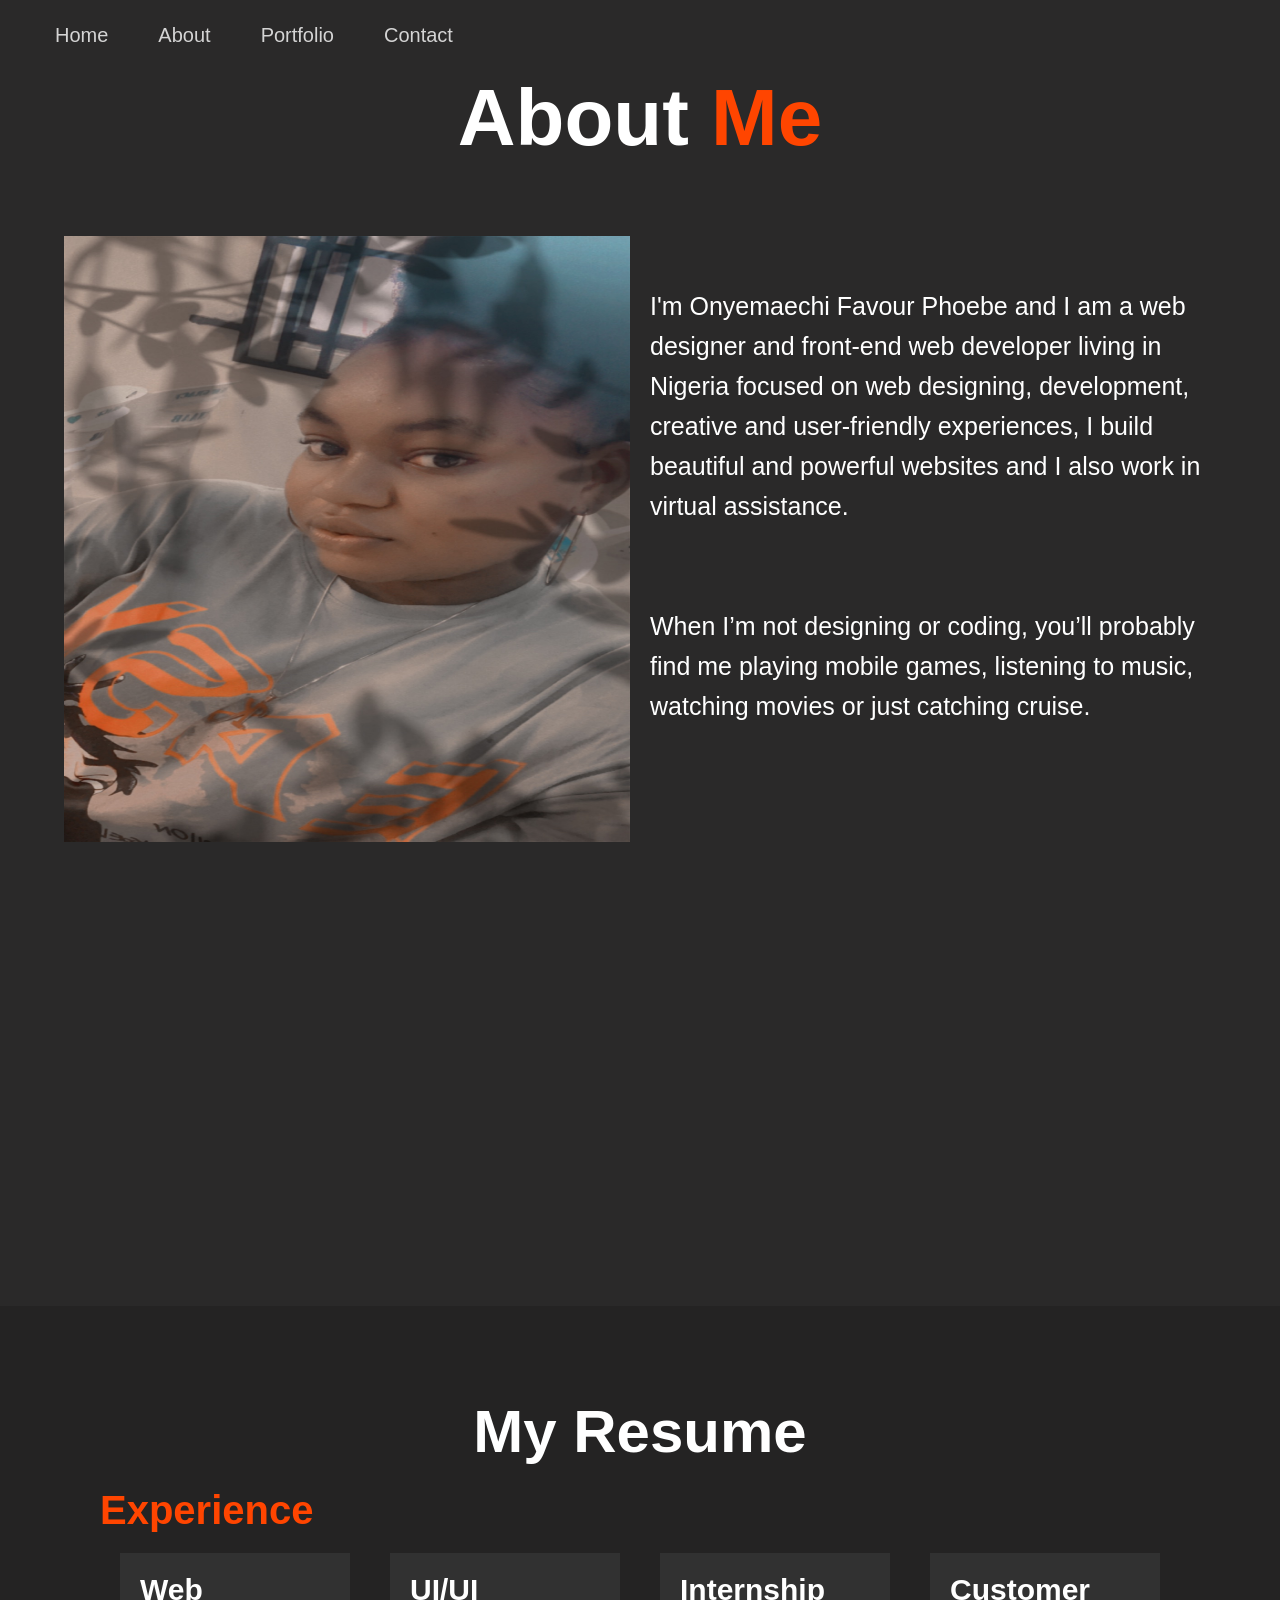
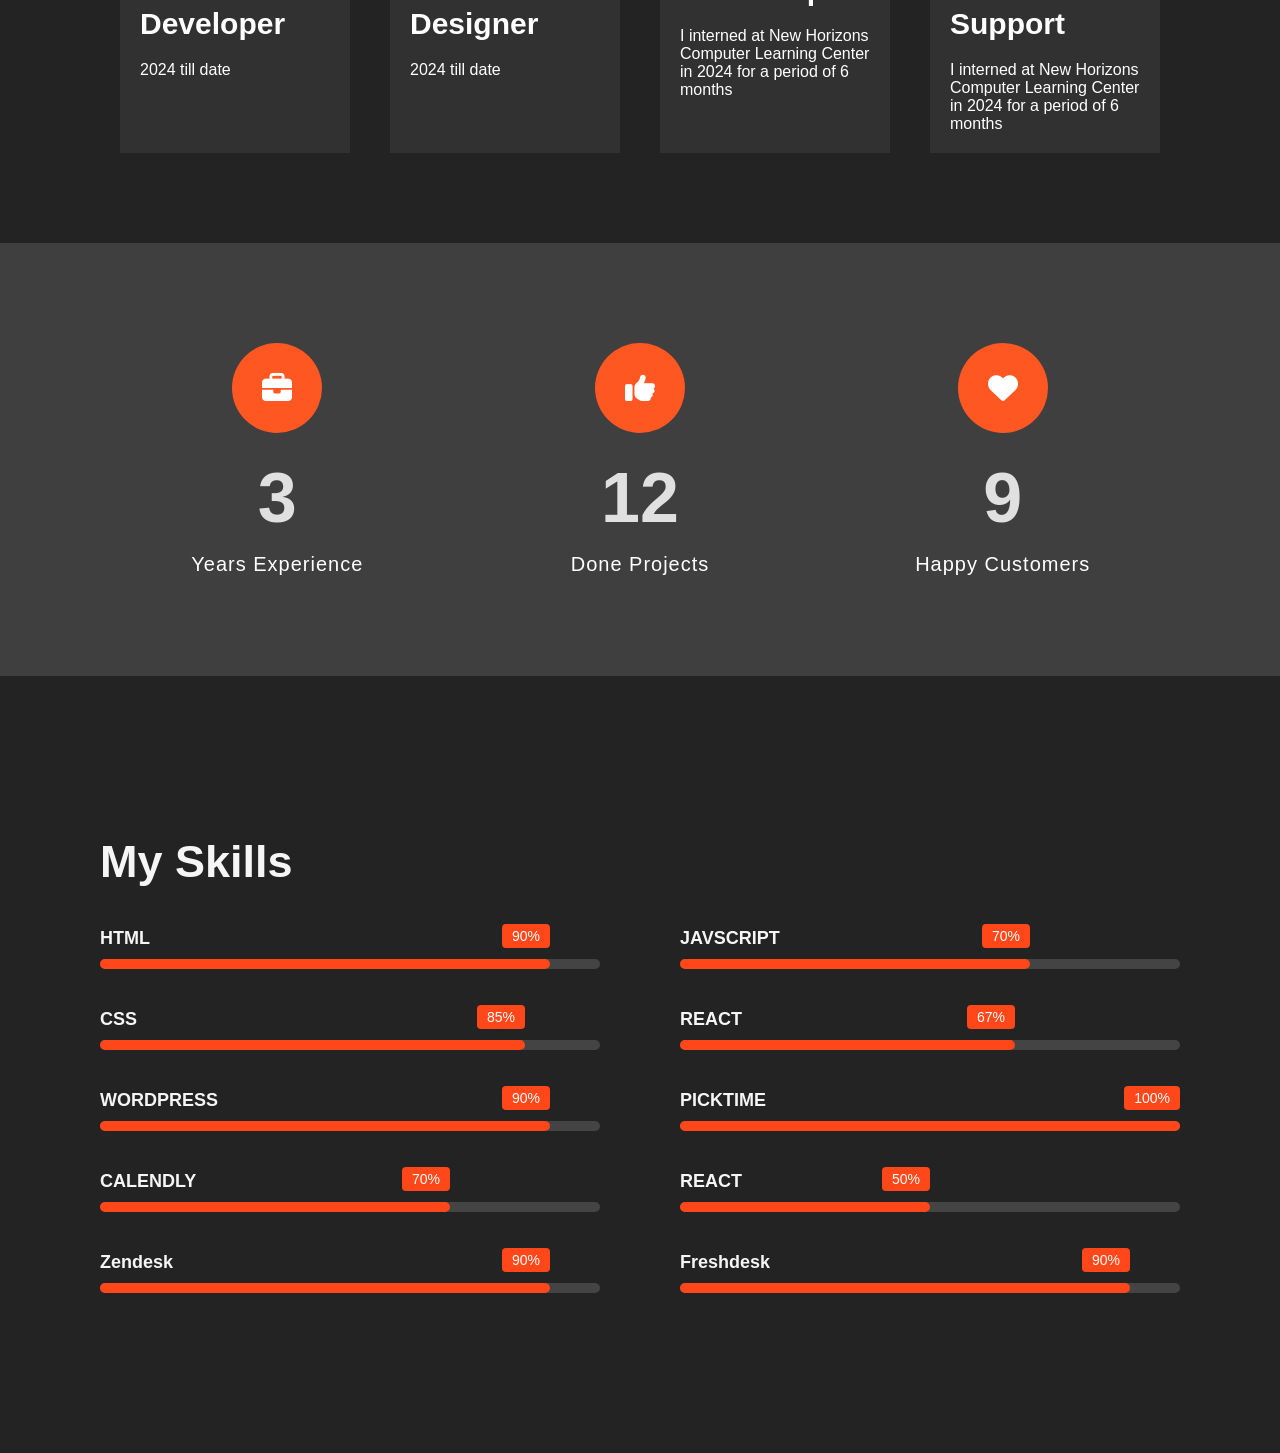
==== commit e07cdae5: "Update about.html" ====
--- a/about.html
+++ b/about.html
@@ -51,12 +51,11 @@
                 <div class="flex-items">        
                 <div class="exp">
                     <h3>Web Developer</h3>
-                    <p>Lorem ipsum dolor sit amet consectetur adipisicing elit. Porro id tempora voluptatibus qui quae perferendis quisquam laboriosam, rem accusamus, laborum unde quidem adipisci sapiente numquam facere optio eligendi accusantium ipsam?</p>
+                    <p>2024 till date</p>
                 </div>
                 <div class="exp">
                     <h3>UI/UI Designer</h3>
-                    <p>Lorem, ipsum dolor sit amet consectetur adipisicing elit. Officiis doloribus unde, tempora eum, sunt id fugit sit temporibus dolore fuga in praesentium voluptatum qui, facere rerum velit illo modi error!
-                    </p>    
+                    <p>2024 till date</p>    
                 </div>
                 <div class="exp">
                     <h3>Internship</h3>
--- a/style.css
+++ b/style.css
@@ -167,10 +167,6 @@
   font-size: 30px;
 }
 
-.edu{
-  margin-bottom: 30px;
-}
-
 
 section h1 span{
   color: orangered;
@@ -181,15 +177,11 @@
 
 .flex-columns.flex-reverse .row{
     flex-direction: row-reverse;
-}
-.flex-columns{
-  height: 80%;
 }
 .flex-columns .row{
     display: flex;
     flex-direction: row;
     flex-wrap: wrap;
-    width: 100%;
 }
 .flex-columns .column{
     display: flex;
@@ -204,10 +196,9 @@
 }
 
 .flex-columns .column .column-2{
-  line-height: 30px;
-  font-size: 20px;
+  line-height: 1.6;
+  font-size: 25px;
   padding: 50px 0;
-  margin-bottom: 20px;
 }
 
 .flex-columns img{
@@ -215,23 +206,7 @@
     height: 100%;
     object-fit: center;
 }
-.flex-columns .column-1{
-    margin: 0;
-}
-
-.col{
-  display: flex;
-  flex-direction: right;
-}
-
-.col-1, .col-2{
-  line-height: 30px;
-  font-size: 20px;
-}
-
-.col-2{
-  margin-left: 100px;
-}
+
 
 /* Flex Items */
 .flex-items{
@@ -1006,4 +981,68 @@
 
 }
 
-
+/* Overlay */
+
+/* Overlay Background */
+#successOverlay {
+  position: fixed;
+  top: 0;
+  left: 0;
+  width: 100%;
+  height: 100%;
+  background: rgba(0,0,0,0.7);
+  display: flex;
+  justify-content: center;
+  align-items: center;
+  opacity: 0;
+  visibility: hidden;
+  transition: 0.4s ease;
+  z-index: 2000;
+}
+
+/* Show overlay */
+#successOverlay.active {
+  opacity: 1;
+  visibility: visible;
+}
+
+/* Popup Box */
+.success-box {
+  background: #2e2e2e;
+  padding: 40px;
+  text-align: center;
+  border-radius: 10px;
+  transform: scale(0.8);
+  transition: 0.3s ease;
+  max-width: 400px;
+  width: 90%;
+}
+
+/* Animate box */
+#successOverlay.active .success-box {
+  transform: scale(1);
+}
+
+/* Text */
+.success-box h2 {
+  margin-bottom: 10px;
+}
+
+.success-box p {
+  margin-bottom: 20px;
+  font-size: 14px;
+}
+
+/* Button */
+.success-box button {
+  background: orangered;
+  border: none;
+  padding: 10px 20px;
+  color: white;
+  cursor: pointer;
+  transition: 0.3s;
+}
+
+.success-box button:hover {
+  background: #e64a19;
+}
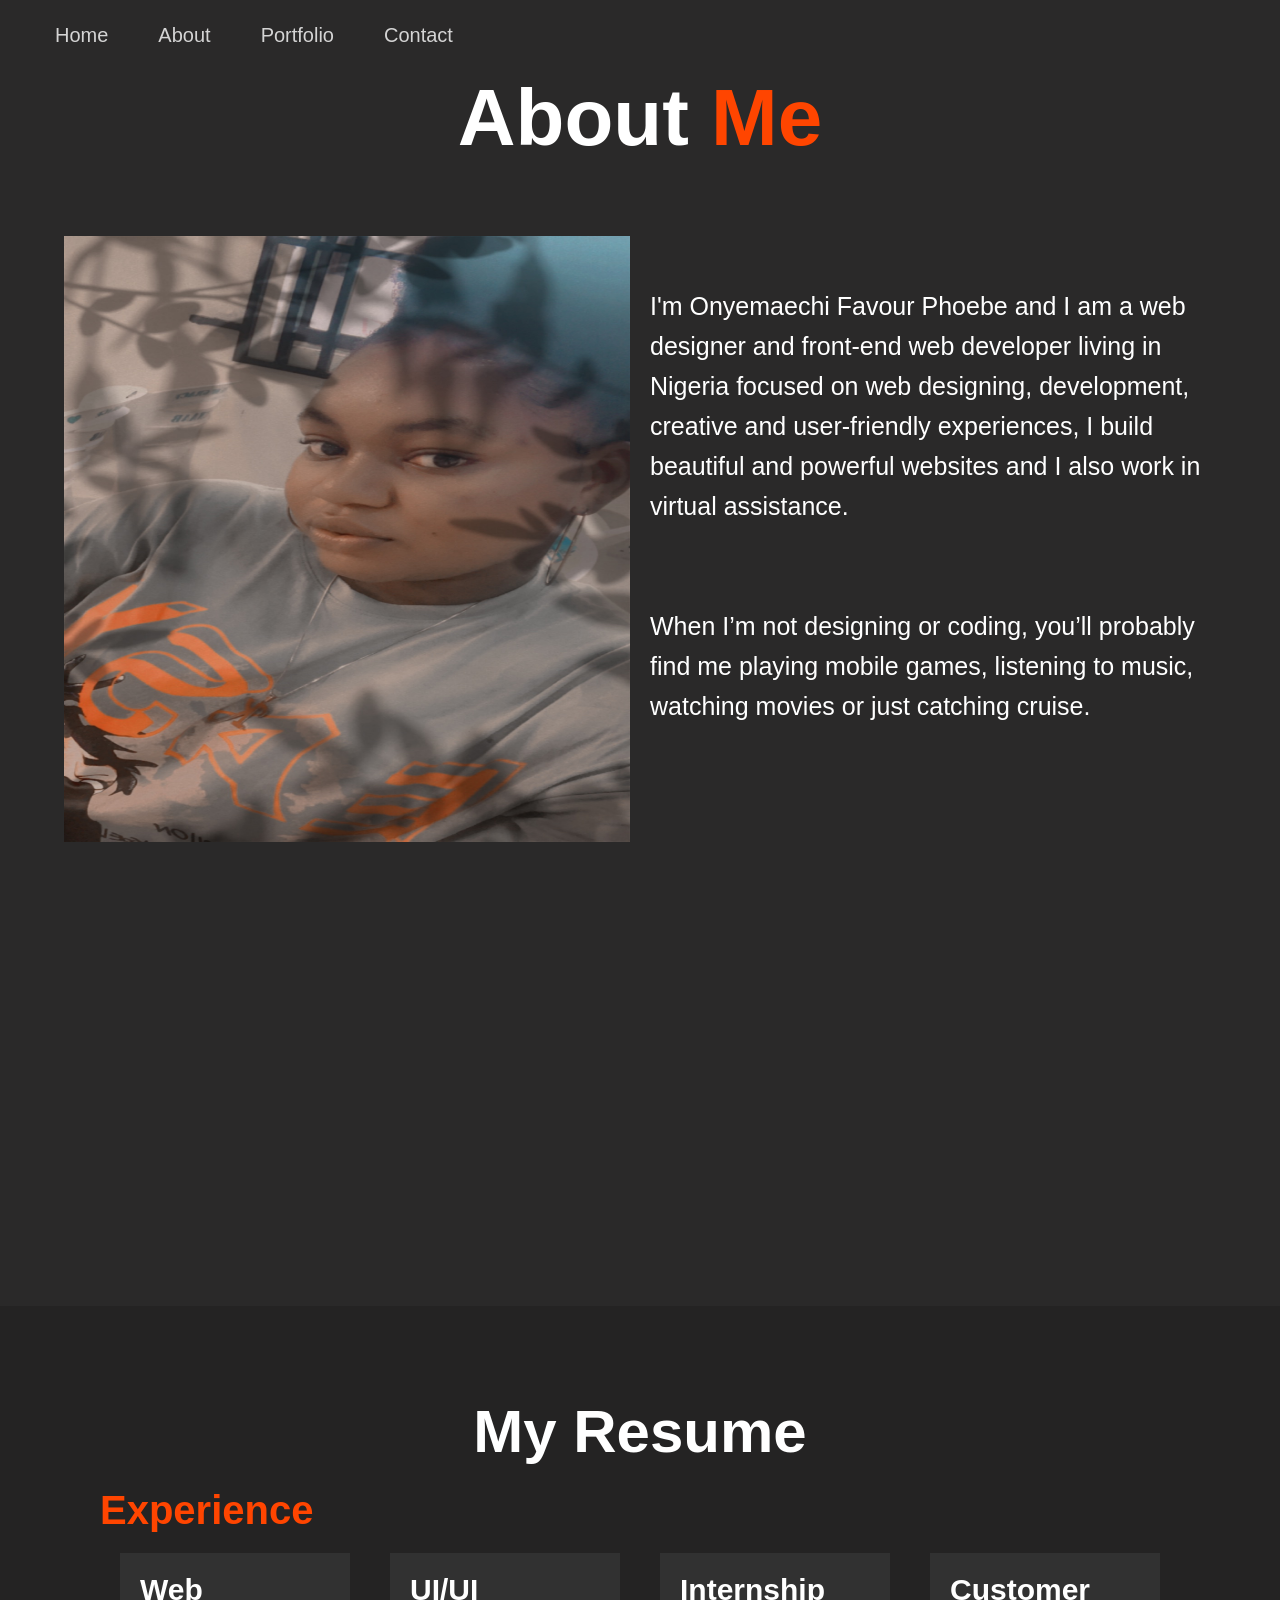
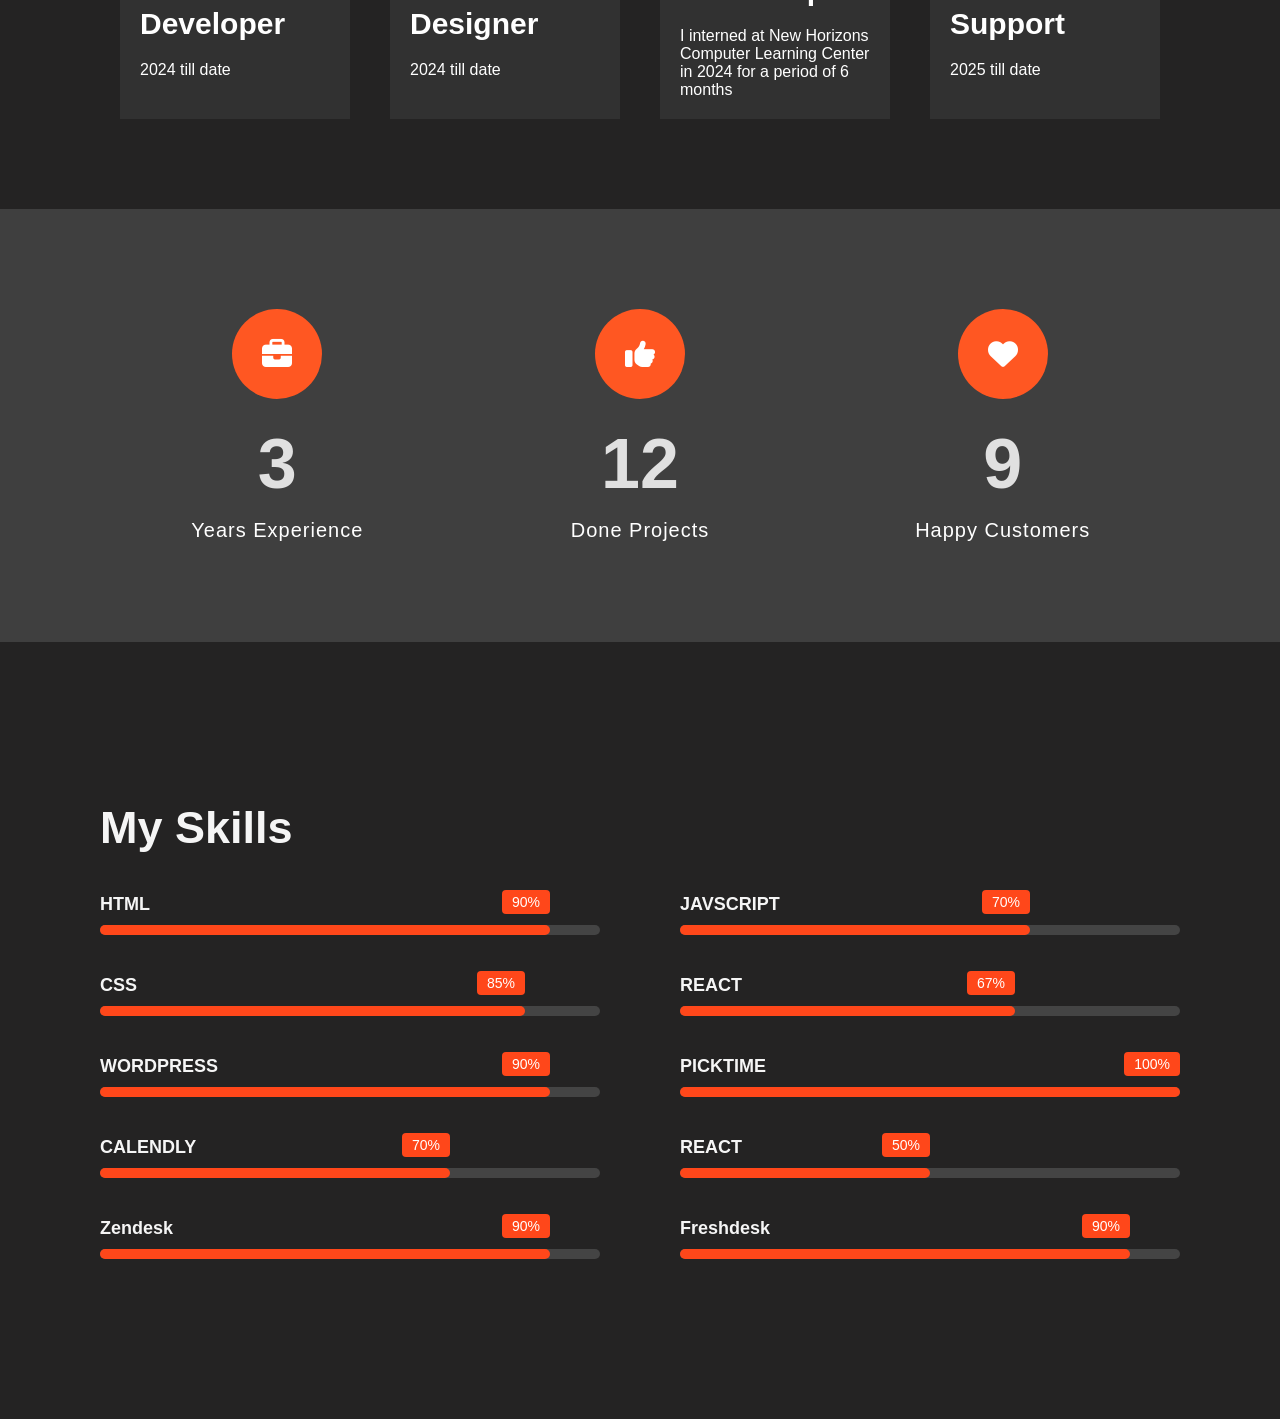
==== commit 58af61d6: "Update about.html" ====
--- a/about.html
+++ b/about.html
@@ -63,7 +63,7 @@
                 </div>
                 <div class="exp">
                     <h3>Customer Support</h3>
-                    <p>I interned at New Horizons Computer Learning Center in 2024 for a period of 6 months</p>
+                    <p>2025 till date</p>
                 </div>
                 </div>
         </div>
--- a/style.css
+++ b/style.css
@@ -843,6 +843,7 @@
 
   .flex-items {
     flex-direction: column;
+    width: 100%;
   }
 
   .exp {
@@ -924,10 +925,10 @@
   /* Resume */
   .flex-items {
     flex-wrap: wrap;
+    width: 100%;
   }
 
   .exp {
-    width: 45%;
     margin-bottom: 20px;
   }
 
